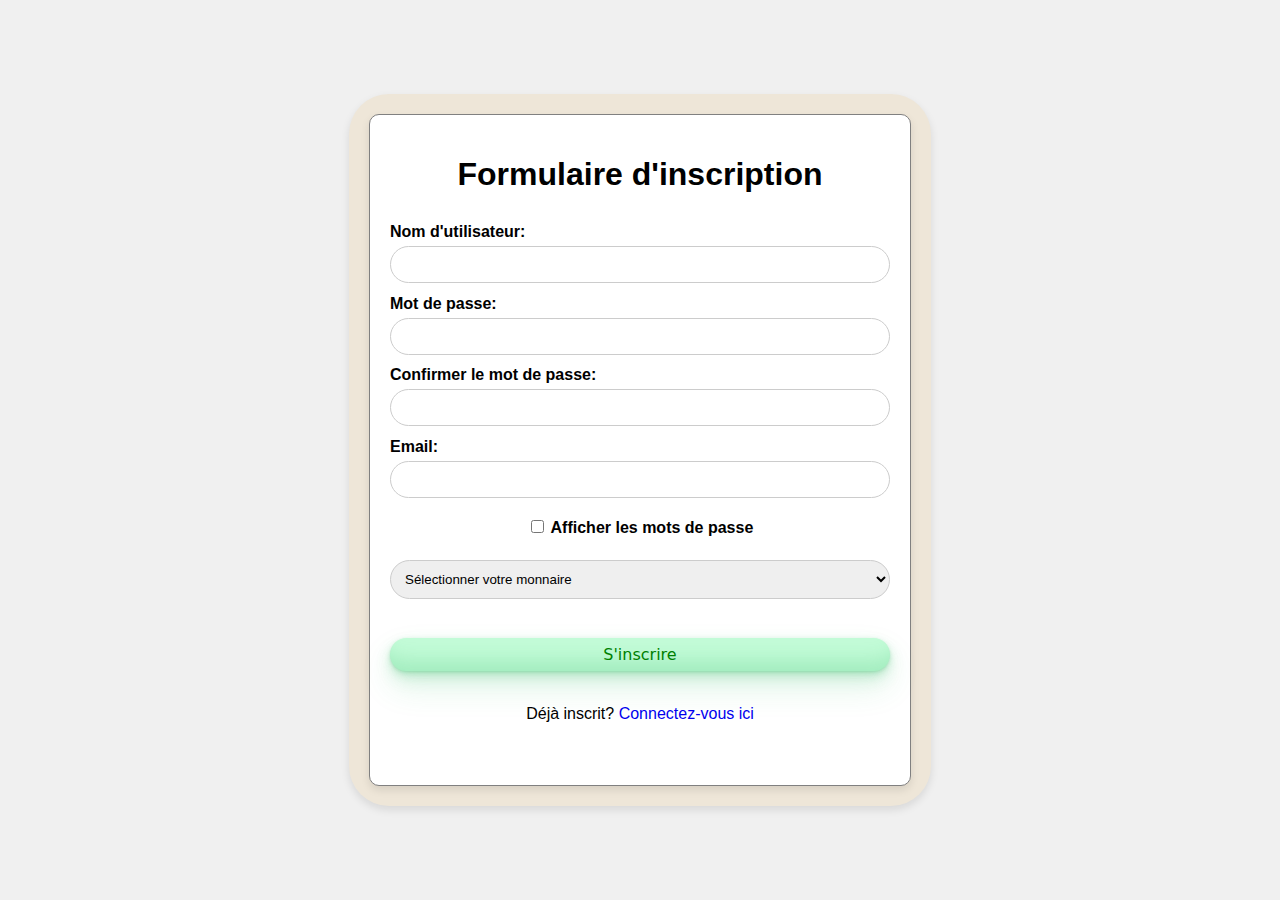
==== inscrit/index.html @ d3a7bcf8 "hello wolid" ====
<!DOCTYPE html>
<html lang="en">
<head>
    <meta charset="UTF-8">
    <meta name="viewport" content="width=device-width, initial-scale=1.0">
    <link rel="stylesheet" href="style.css">
    <script src="main.js"></script>
    <title>Document</title>
</head>
<body>
    <main>
        <form action="main.php" onsubmit="return verif()" method="post">
            <h1>Formulaire d'inscription</h1>
            <label for="">Nom d'utilisateur:</label>
            <input type="text" id="nom" name = "nom">
            <p id="e1"  class="e"></p>
            <label for="">Mot de passe:</label>
            <input type="password" id="mp1" name ="mp">
            <p id="e2"  class="e"></p>
            <label for="">Confirmer le mot de passe:</label>
            <input type="password" id="mp2">
            <p id="e3"  class="e"></p>
            <label for="">Email:</label>
            <input type="email" id="mail" name="email"><br>
            <p id="e4"  class="e"></p>
            <div>
                <input type="checkbox" name="" class="ch" id="ch" onclick="affiche_pass()"><label for=""> Afficher les mots de passe</label>
            </div>
            <br><select name="flous" id="flous">
                <option value="">Sélectionner votre monnaire</option>
                <option value="Euro (EUR)">Euro (EUR)</option>
                <option value="Franc CFA(FCFA)">Franc CFA(FCFA)</option>
                <option value="Dollar Américain (USD)">Dollar Américain (USD)</option>
                <option value="Dolaar canadien (CAD)">Dolaar canadien (CAD)</option>
                <option value="Dinar algérien (DZN)">Dinar algérien (DZN)</option>
                <option value="Dinar tunisien (TND)">Dinar tunisien (TND)</option>
                <option value="Dirham marocain (MAD)">Dirham marocain (MAD)</option>
                <option value="Livre sterling (GBP)">Livre sterling (GBP)</option>
            </select><br>
            <p id="e5"  class="e"></p>
            <input type="submit" value="S'inscrire" class="b"><br>
            <p class="d">Déjà inscrit? <a href="../connexion/index.html">Connectez-vous ici</a></p>
        </form>
    </main>
</body>
</html>
---- inscrit/style.css ----
body, html {
    height: 100%;
    margin: 0;
    display: flex;
    align-items: center;
    justify-content: center;
    background-color: #f0f0f0;
    font-family: 'Arial', sans-serif;
}
main {
    background-color: #EEE6D8;
    border-radius: 40px;
    padding: 20px;
    box-shadow: 0 4px 8px rgba(0, 0, 0, 0.1);
    display: flex;
    flex-direction: column;
    align-items: center;
    justify-content: center;

}
form {
    border: 1px solid gray;
    border-radius: 10px;
    padding: 20px;
    background-color: #fff;
    box-shadow: 0 4px 8px rgba(0, 0, 0, 0.1);
    width: 500px;
    height: 630px;
    display: flex;
    flex-direction: column;
}
h1 {
    text-align: center;
    margin-bottom: 20px;
}
label {
    margin-top: 10px;
    font-weight: bold;
    
}
input[type="text"], input[type="password"], input[type="email"], select {
    margin-top: 5px;
    padding: 10px;
    border: 1px solid #ccc;
    border-radius: 5px;
    width: 100%;
    box-sizing: border-box;
    border-radius: 30px;
}
.b{
    margin-top: 20px;
    padding: 10px;
    background-color: green;
    color: white;
    border: none;
    border-radius: 5px;
    cursor: pointer;
    transition: background-color 0.3s, transform 0.3s;
}
.b:hover {
    box-shadow: rgba(44,187,99,.35) 0 -25px 18px -14px inset,rgba(44,187,99,.25) 0 1px 2px,rgba(44,187,99,.25) 0 2px 4px,rgba(44,187,99,.25) 0 4px 8px,rgba(44,187,99,.25) 0 8px 16px,rgba(44,187,99,.25) 0 16px 32px;
    transform: scale(1.05) rotate(-1deg);
}
.b {
    background-color: #c2fbd7;
    border-radius: 100px;
    box-shadow: rgba(44, 187, 99, .2) 0 -25px 18px -14px inset,rgba(44, 187, 99, .15) 0 1px 2px,rgba(44, 187, 99, .15) 0 2px 4px,rgba(44, 187, 99, .15) 0 4px 8px,rgba(44, 187, 99, .15) 0 8px 16px,rgba(44, 187, 99, .15) 0 16px 32px;
    color: green;
    cursor: pointer;
    display: inline-block;
    font-family: CerebriSans-Regular,-apple-system,system-ui,Roboto,sans-serif;
    padding: 7px 20px;
    text-align: center;
    text-decoration: none;
    transition: all 250ms;
    border: 0;
    font-size: 16px;
    user-select: none;
    -webkit-user-select: none;
    touch-action: manipulation;
}
nav {
    background-color: #93441A;
    padding: 20px 0;
    border-radius: 20px;
    width: 100%;
    text-align: center;
}
nav ul {
    list-style-type: none;
    margin: 0;
    padding: 0;
    display: flex;
    justify-content: center;
}
nav ul li {
    margin: 0 10px;
    color: white;
    font-size: 18px;
    font-family: Arial, sans-serif;
}
nav ul li:hover {
    color: #ffb400;
    cursor: pointer;
}
footer {
    background-color: #B67332;
    color: white;
    text-align: center;
    padding: 1rem 0;
    border-radius: 30px;
    width: 100%;
    box-sizing: border-box;
}
a {
    text-decoration: none;
}
.e {
    color: red;
    margin : 0.7px;
    margin-left : 20px;
}
.d{
    text-align: center;
}
div{
    text-align: center;
}
nav {
    background-color:#93441A;
    padding: 20px 0; 
    border-radius: 20px;
    
}
nav ul {
    list-style-type: none; 
    margin: 0; 
    padding: 0; 
    display: flex; 
    justify-content: center; 
    
}
nav ul li {
    margin: 0 10px; 
    color: white; 
    font-size: 18px; 
    font-family: Arial, sans-serif; 
}

nav ul li:hover {
    color: #ffb400;
    cursor: pointer; 
}
.left a{
    text-decoration: none;
    color: white;
}
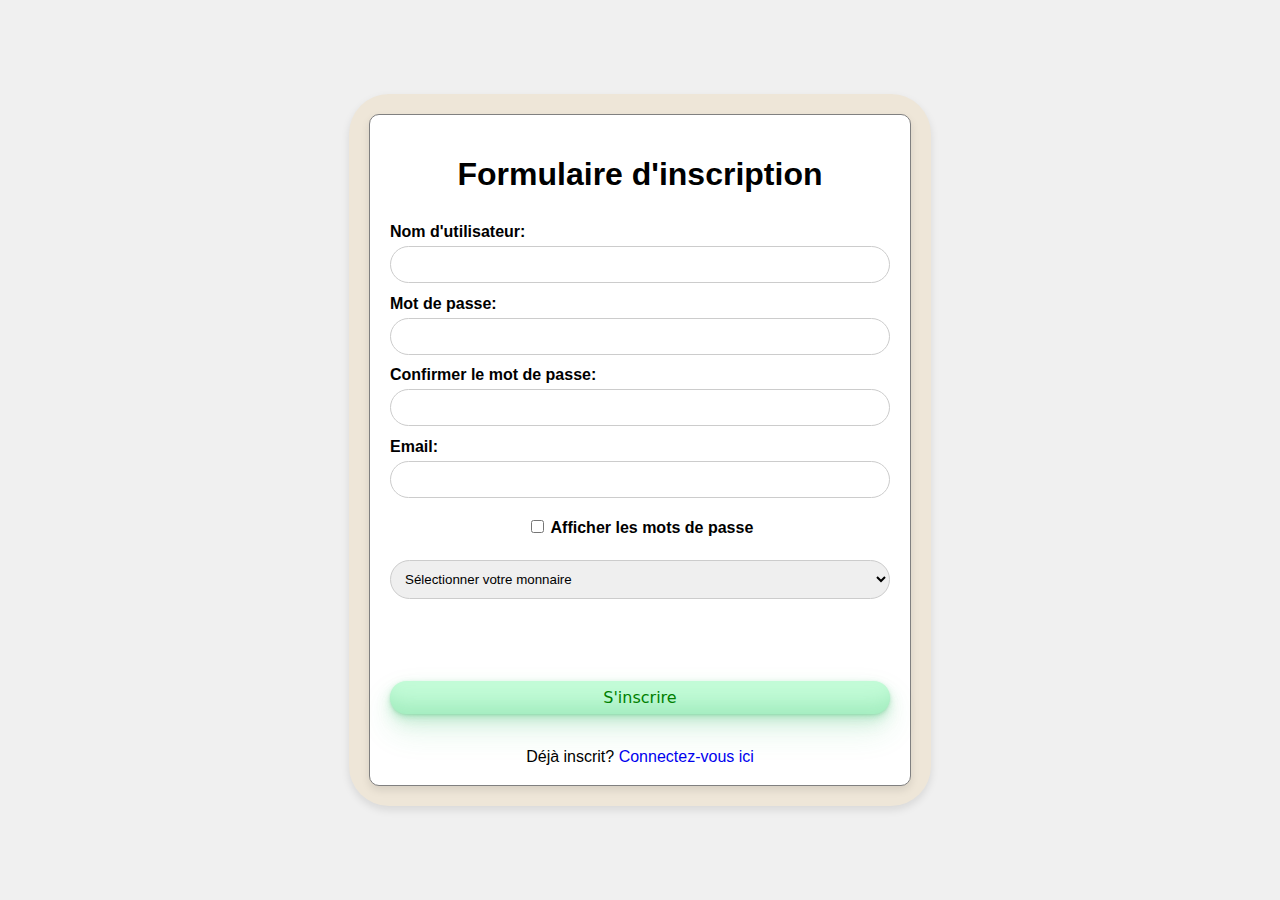
==== commit 93307811: "upt 4" ====
--- a/inscrit/index.html
+++ b/inscrit/index.html
@@ -38,6 +38,7 @@
                 <option value="Livre sterling (GBP)">Livre sterling (GBP)</option>
             </select><br>
             <p id="e5"  class="e"></p>
+            <h4 style="color: green; text-align: center;" id="msg"></h4>
             <input type="submit" value="S'inscrire" class="b"><br>
             <p class="d">Déjà inscrit? <a href="../connexion/index.html">Connectez-vous ici</a></p>
         </form>
